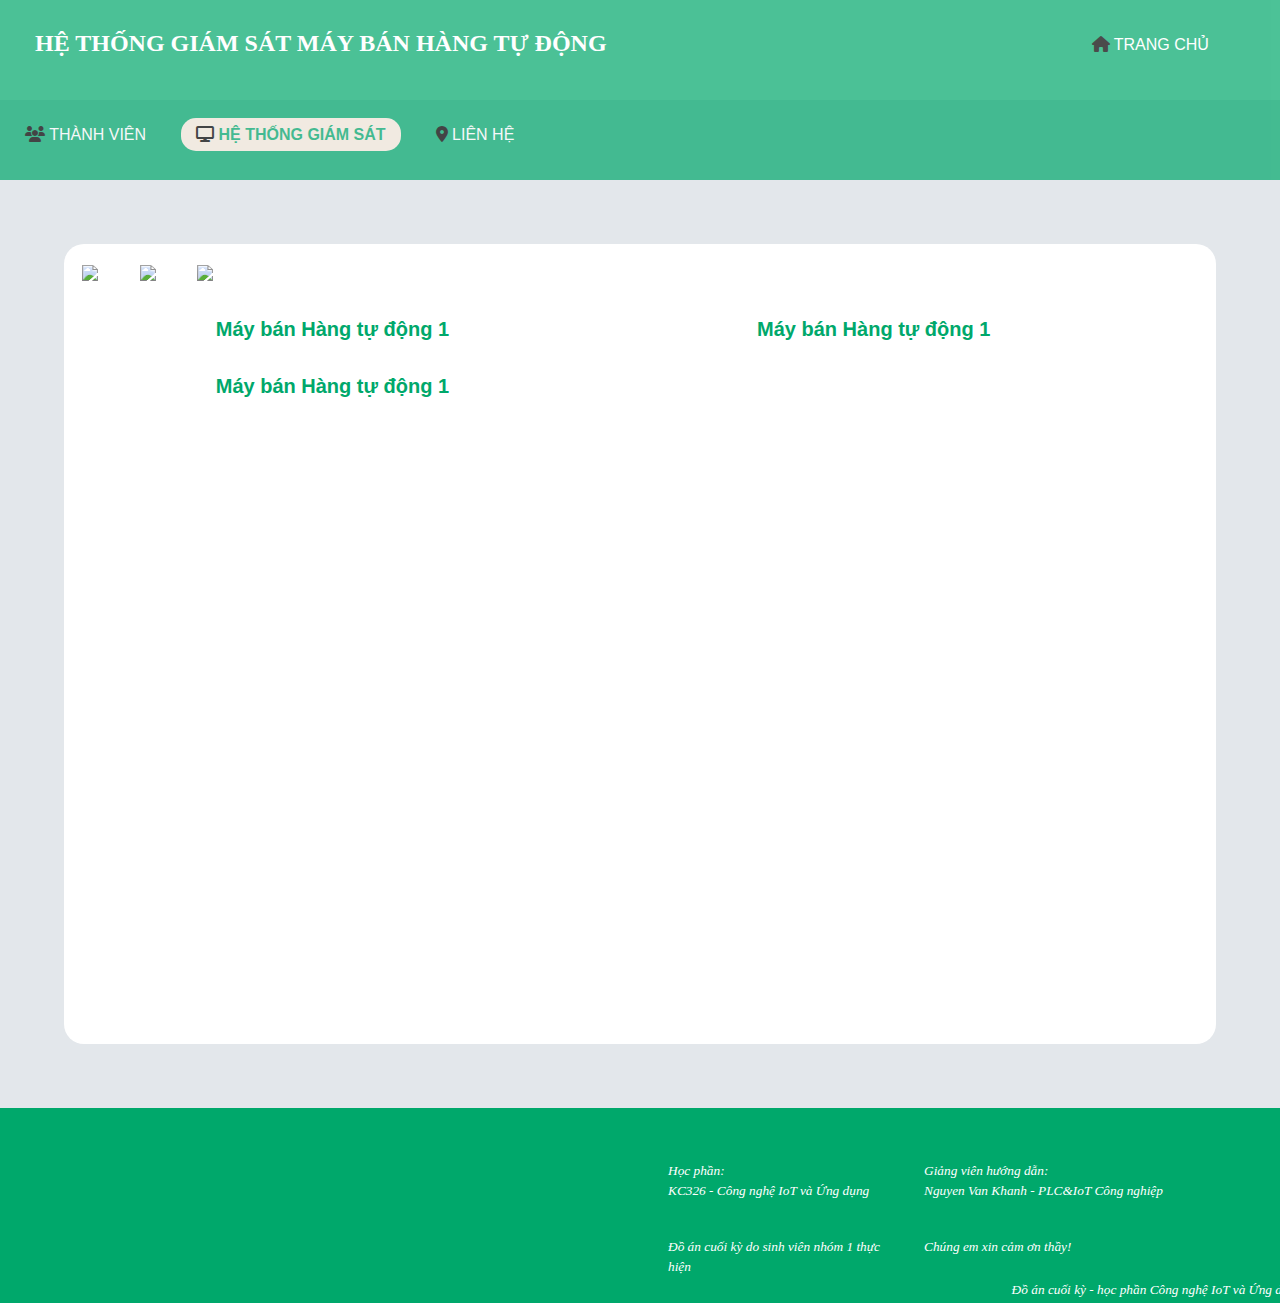
==== dashboard.html @ 22a6bb0d "Add files via upload" ====
<!DOCTYPE html>
<html >
		<head>
			<meta charset="utf-8">
			<meta name="viewport" content="width=device-width, initial-scale=1">
			<link rel="stylesheet" href="style.css">
            <link rel="stylesheet" href="dashboard.css">
			<link rel="stylesheet" href="https://cdnjs.cloudflare.com/ajax/libs/font-awesome/6.2.0/css/all.min.css">
			<title>Các thành viên</title>
		</head>
	<body style="background-color: #e3e7eb;" >
	
		<div id="header">
        <nav id = "nav">
        	<ul>
				<li><p class="title_p">Hệ thống giám sát máy bán hàng tự động</p></li>
                <li><a  href="index.html"><i class ="fa-solid fa-house"></i> Trang chủ</a></li>
                <li><a href="members.html"><i class="fa-sharp fa-solid fa-users"></i> Thành viên</a></li>
                <li><a class="active" href="dashboard.html"><i class="fa-solid fa-display"></i>  Hệ thống giám sát</a></li>
                <li><a href="lienhe.html"><i class="fa-solid fa-location-dot"></i> Liên hệ </a></li>
            </ul>
        </nav>  <!--end menu-->	

        <div class="detail_container">
            <div class="maybanhang">
                <img class="ondisplay" src="picture/MBH.jpg">
                <div class="middle">
                    <div class="text">
                        <p style="color: white; width: 400px;">Máy 1, địa chỉ: KTXA Đại học cần thơ, Khu II
                        <br>Lắp đặt ngày 1/2/2022
                        <br>Khả năng cung cấp hơn 200 sản phẩm mỗi ngày với hơn 14 loại sản phẩm khác nhau bao gồm đồ uống có gas, nước suối đóng chai,...
                        </p>
                        <div class="detail">
                               <a href=" "> Chi tiết</a>   
                        </div>
                    </div>
                </div>
            </div>

            <div class="maybanhang2">
                <img class="ondisplay" src="picture/MBH.jpg">
                <div class="middle2">
                    <div class="text2">
                        <p style="color: white; width: 400px;">Máy 2, địa chỉ: Nhà học B1, Đại học cần thơ, Khu II
                            <br>Lắp đặt ngày 1/2/2022
                            <br>Khả năng cung cấp hơn 200 sản phẩm mỗi ngày với hơn 10 loại sản phẩm khác nhau bao gồm đồ uống có gas, nước suối đóng chai,...
                            </p>
                        <div class="detail">
                               <a href=" "> Chi tiết</a>
                        </div>
                    </div>
                </div>
            </div>
            <div class="maybanhang3">
               <img class="ondisplay" src="picture/MBH.jpg"></a>
               <div class="middle3">
                <div class="text3">
                    <p style="color: white; width: 400px;">Máy 3, địa chỉ: Trung Tâm Học Liệu Đại học cần thơ - LRC, Đại học cần thơ Khu II
                        <br>Lắp đặt ngày 1/2/2022
                        <br>Khả năng cung cấp hơn 200 sản phẩm mỗi ngày với hơn 10 loại sản phẩm khác nhau bao gồm đồ uống có gas, nước suối đóng chai,...
                        </p>
                    <div class="detail">
                           <a href=" "> Chi tiết</a>
                    </div>
                </div>
            </div>
            </div>
             <div class="name_container"> 
                <div class="namex">Máy bán Hàng tự động 1</div>
                <div class="namex">Máy bán Hàng tự động 1</div>
                <div class="namex">Máy bán Hàng tự động 1</div>
            </div>
           
        </div>






		<div id="footer"><br><br>
			<div class = "footer_l">
				<p>Học phần:<br>KC326 - Công nghệ IoT và Ứng dụng</p>
				<br>
				<p>Đồ án cuối kỳ do sinh viên nhóm 1 thực hiện</p>
				<br>
				
			</div>
			<div class = "footer_r">
				<p>Giảng viên hướng dẫn: <br>Nguyen Van Khanh - PLC&IoT Công nghiệp</p>
				<br>
				<p>Chúng em xin cảm ơn thầy!</p><br>
			</div>
			<p style="width: 100%; text-align: right;"> Đồ án cuối kỳ - học phần Công nghệ IoT và Ứng dụng</p>
			
		</div>
        <script>
            function Detail() {
            document.getElementById("img1").scr = "picture/danthanh.png";
}

        </script>
	</body>
</html>
---- style.css ----
/*-----------------------------------------------*/

*{box-sizing: border-box;}
body {font-family: Times New Roman, sans-serif;}
.mySlides {display: none;}
img {vertical-align: middle;}

/* Slideshow container */
.slideshow-container {
  max-width: 90%;
  position: relative;
  margin-left: auto;
  margin-right: auto;
  border-radius: 20px;
  box-shadow: 1px 1px 1px 1px #CCCCCC;
}

/* Caption text */
.text {
  color: black;
  font-size: 15px;
  padding: 8px 12px;
  position: absolute;
  bottom: 8px;
  width: 100%;
  text-align: center;
}

/* Number text (1/3 etc) */
.numbertext {
  color: black;
  font-size: 12px;
  padding: 8px 12px;
  position: absolute;
  top: 0;
}

/* The dots/bullets/indicators */
.dot {
  height: 15px;
  width: 15px;
  margin: 0 2px;
  background-color: #bbb;
  border-radius: 50%;
  display: inline-block;
  transition: background-color 0.6s ease;
}

.active {
  background-color: #F7ECDE;
  border-radius: 15px;
  font-weight: bold;
  color: #00a86b;
}

/* Fading animation */
.fade {
  animation-name: fade;
  animation-duration: 1.5s;
}

@keyframes fade {
  from {opacity: .5} 
  to {opacity: 1}
}

/* On smaller screens, decrease text size */
@media only screen and (max-width: 300px) {
  .text {font-size: 11px}
}

/*-----------------------------------------*/

*{
	margin: 0;
	padding: 0;
	color: black;
	box-sizing: border-box;
	font-family: sans-serif;
}

body{
	font: 100%/125% “Optima ”, Optima ; 
	margin-right: 0%;
	margin-left: 0%;
	padding: 0px;
}

#wrapper{
	margin: 10px;
	padding: 0px;
	width: 100%;
	border-radius: 8px;
}

#page{
	background-color: #fff;
	margin-top: 100px;
	margin-bottom: 100px;
	border-radius: 5px;
	border: 1px solid #00a86b;
	box-shadow: 1px 1px 1px 1px #aaaaaa;
	
}

#header {
	background-color: #fff;
	height: 100px;
	margin-bottom: 70px;
}

#header p{
	color: #FFF;
	font-family: Optima ;
	font-size: 1.5rem;
	text-align: left;
	margin-top: 10px;
	margin-left: 25px;
}

#header p:hover{
	color: #3333FF;
}

#footer {
	clear: both;
	margin-top: 50px;
	background-color: #00a86b;
}

#footer p{
	font-size: 10pt;
	font-style: italic;
	color: #FFF;
	padding: 3px;
	background-color: #00a86b;
	
}
.footer_l{
	float: left;
	width: 70%;
	padding-left: 50%;
	background-color: #00a86b;
	
}

.footer_r{
	float: right;
	width: 30%;
	background-color: #00a86b;
}


.gioithieu{
	background: white;
	width: 90%;
	margin: auto;
	padding: 20px;
	border-radius: 20px;
	box-shadow: 1px 1px 1px 1px #aaaaaa;
}

.box {
	float: left;
	width: 100;
	height: 100px;
	border-radius: 8px;
	background-color: lightblue;
}
.box img{
	margin-left: 5px;
	z-index: 999;
	/*cursor: progress;*/
}
.title_p{
	float: none;
	color: #fff;
	padding-top: 13px;
	font-weight: bold;
	margin-right: 450px;
	margin-left: 20px;
}

#myTable {
  font-family: Arial, Helvetica, sans-serif;
  border-collapse: collapse;
  width: 100%;
}

#myTable td, #myTable th {
  border: 1px solid #ddd;
  padding: 8px;
}

#myTable tr:nth-child(even){background-color: #f2f2f2;}

#myTable tr:hover {background-color: #ddd;}

#myTable th {
  padding-top: 12px;
  padding-bottom: 12px;
  text-align: left;
  background-color: #04AA6D;
  color: white;
}
/*--------------------------------------*/
nav{
	background: #00a86b;
	width: 100%;
	height: auto;
	margin: auto;
	z-index: 1;
	opacity: .7;
}
nav:after{
	content: '';
	clear: both;
	display: table;
}
nav .logo{
	float: left;
	color: white;
	font-size: 30px;
	font-weight: 600px;
	padding: 20px;
	display: block;
}
nav ul{
	height: 50px;
	list-style: none;
	margin-left: auto;
	margin-right: auto;

	text-transform: uppercase;
	opacity: 1;
}
nav ul li{
	float: left;
	display: inline-block;
	background: #00a86b;
	margin: 10px;
}

nav ul li a{
	color: white;
	text-decoration: none;
	line-height: 70px;
	font-size: 16px;
	padding: 8px 15px;
}
nav ul li a:hover{
	box-shadow: 0 0 5px #00a86b,
				0 0 5px #00a86b;
	border-radius: 20px;
	transition: .8s;
	font-weight: bold;
	color: #ffffff;
	background: linear-gradient(to right, #FFCA03 30%, #FD5D5D 54%);
}
.fa-plus{
	margin-left: 50px;
	font-size: 15px;
}
section{
	background: url(bg4.jpg) no-repeat center;
	background-size: cover;
	height: calc(100vh - 50px);
}
---- dashboard.css ----
.detail_container {
    background-color: white;
    width: 90%;
    height: 800px;   
    margin: 5%;
    z-index: 1;
    border-radius: 20px;
}

.maybanhang{

    display: inline-block; 
    margin: 1.6%;
}
.maybanhang2{

    display: inline-block; 
    margin: 1.6%;
}.maybanhang3{

    display: inline-block; 
    margin: 1.6%;
}
.ondisplay{
    width:500px;
  
}
.name_container{
    width:100%;
    display: inline-block; 
}

.namex{
    width: 500px;
    text-align: center;
    margin: 1.6%;
    display: inline-block; 
    font-size: 20px;
    font-weight: bold;
    color: #00a86b;
    /* margin-left: 10%; */
}

.image {
    opacity: 1;
    display: block;
    width: 100%;
    height: auto;
    transition: .5s ease;
    backface-visibility: hidden;
  }

  .middle {   
    transition: .5s ease;
    opacity: 0;
    position: absolute;
    left: 20%;
    width: 500px;
    transform: translate(-50%, -50%);
    -ms-transform: translate(-50%, -50%);
    text-align: center;
  }
  .middle2 {   
    transition: .5s ease;
    opacity: 0;
    position: absolute;
    left: 49%;
    top: 58%;
    width: 500px;
    transform: translate(-50%, -50%);
    -ms-transform: translate(-50%, -50%);
    text-align: center;
  }
  .middle3 {   
    transition: .5s ease;
    opacity: 0;
    position: absolute;
    left: 79%;
    top: 58%;
    width: 500px;
    transform: translate(-50%, -50%);
    -ms-transform: translate(-50%, -50%);
    text-align: center;
  }
  

  .maybanhang:hover .image {
    opacity: 0.3;
  }
  
  .maybanhang:hover .middle {
    opacity: 1;
  }
  .maybanhang2:hover .image2 {
    opacity: 0.3;
  }
  
  .maybanhang2:hover .middle2 {
    opacity: 1;
  }  
  .maybanhang3:hover .image3 {
    opacity: 0.3;
  }
  
  .maybanhang3:hover .middle3 {
    opacity: 1;
  } 

  .text {
    background-color: rgba(5, 5, 5, 0.6);
    color: white;
    font-size: 16px;
    padding: 150px 32px;
    height: 720px;
  }

  .text2{
    background-color: rgba(5, 5, 5, 0.6);
    color: white;
    font-size: 16px;
    padding: 150px 32px;
    height: 720px;
  }

  .text3 {
    background-color: rgba(5, 5, 5, 0.6);
    color: white;
    font-size: 16px;
    padding: 150px 32px;
    height: 720px;
  }

.detail{
    background-color: white;
    height: 10%;
    width: 100px;
    margin: auto;
    padding: 10px;
    text-align: center;

}
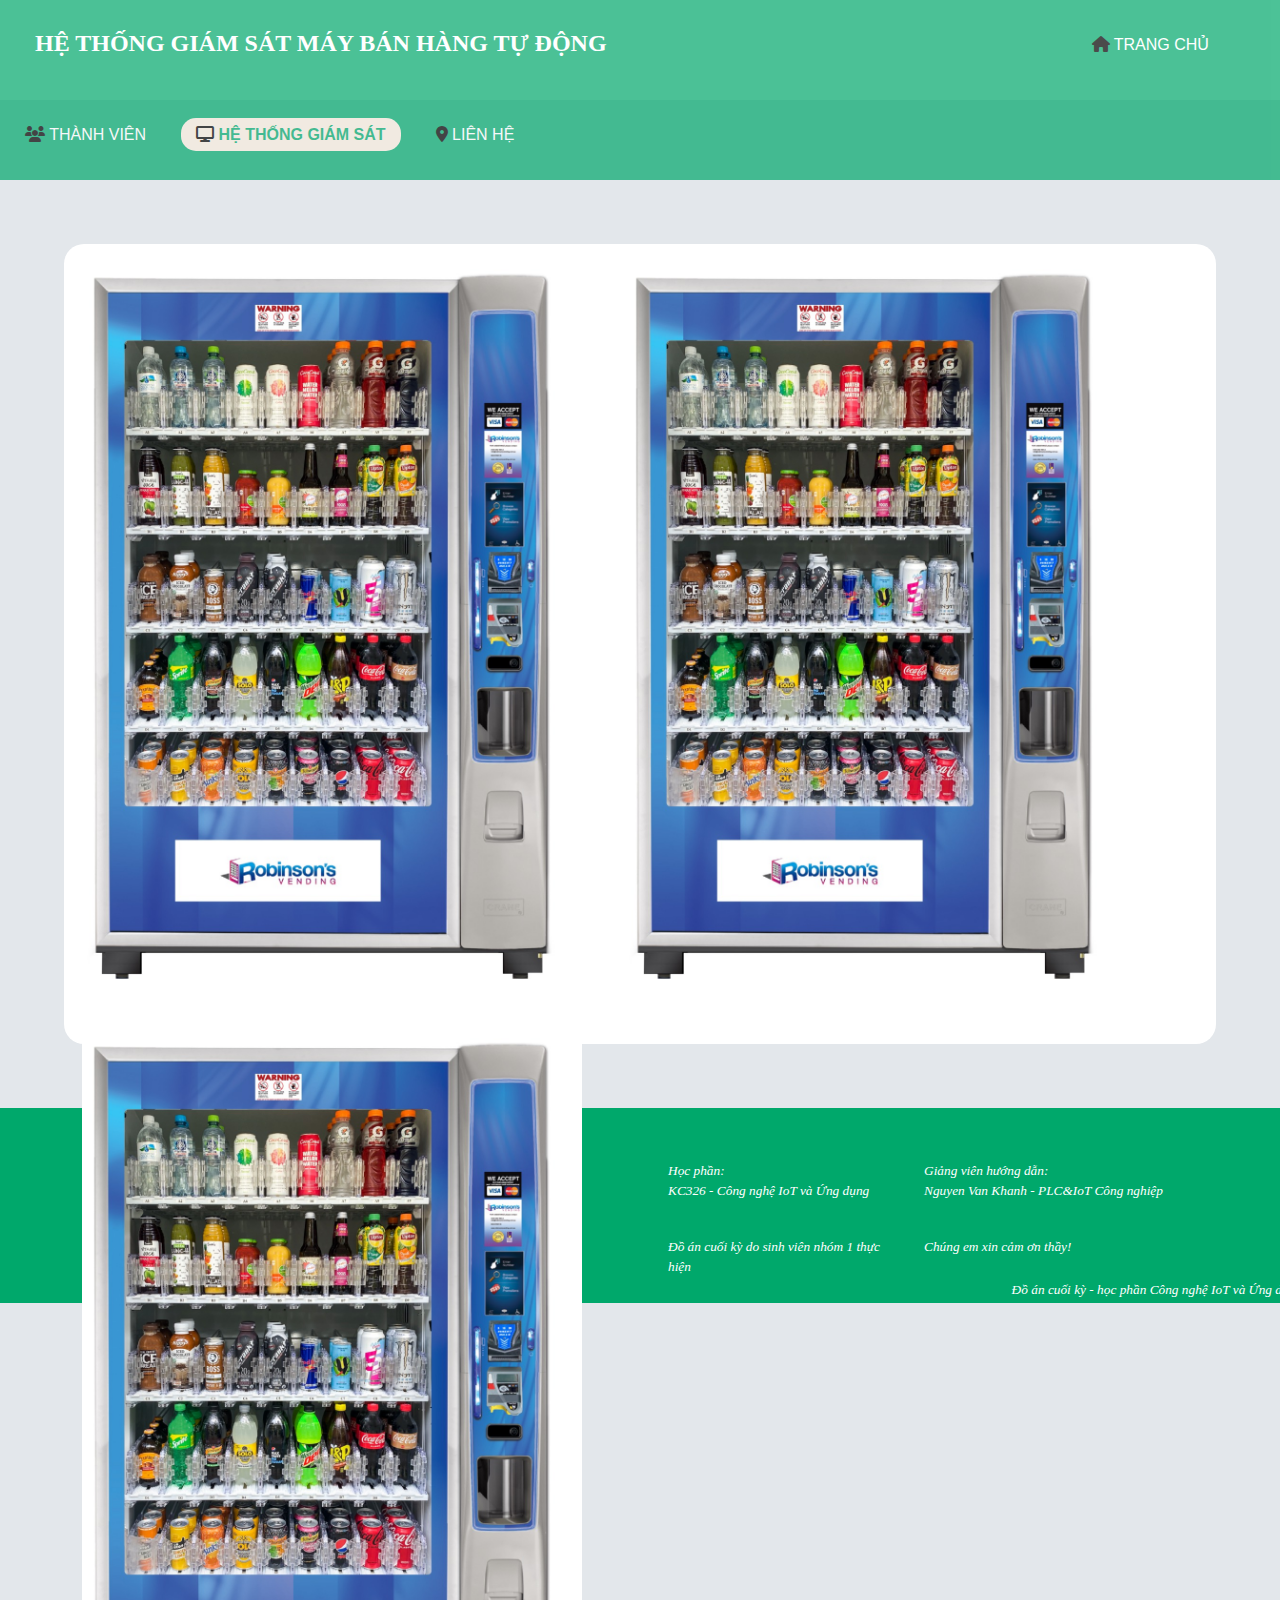
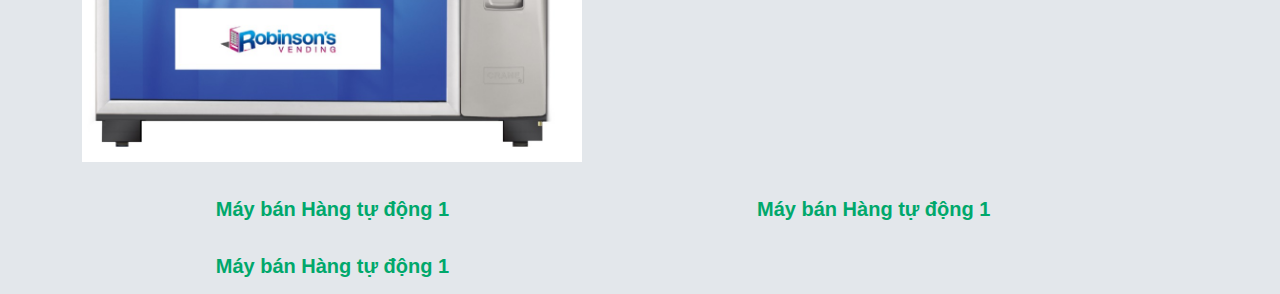
==== commit 2d408ed4: "Add files via upload" ====
--- a/dashboard.html
+++ b/dashboard.html
@@ -31,7 +31,7 @@
                         <br>Khả năng cung cấp hơn 200 sản phẩm mỗi ngày với hơn 14 loại sản phẩm khác nhau bao gồm đồ uống có gas, nước suối đóng chai,...
                         </p>
                         <div class="detail">
-                               <a href=" "> Chi tiết</a>   
+                               <a href="maybanhang1.html"> Chi tiết</a>   
                         </div>
                     </div>
                 </div>
@@ -46,7 +46,7 @@
                             <br>Khả năng cung cấp hơn 200 sản phẩm mỗi ngày với hơn 10 loại sản phẩm khác nhau bao gồm đồ uống có gas, nước suối đóng chai,...
                             </p>
                         <div class="detail">
-                               <a href=" "> Chi tiết</a>
+                               <a href="maybanhang2.html"> Chi tiết</a>
                         </div>
                     </div>
                 </div>
@@ -60,7 +60,7 @@
                         <br>Khả năng cung cấp hơn 200 sản phẩm mỗi ngày với hơn 10 loại sản phẩm khác nhau bao gồm đồ uống có gas, nước suối đóng chai,...
                         </p>
                     <div class="detail">
-                           <a href=" "> Chi tiết</a>
+                           <a href="maybanhang3.html"> Chi tiết</a>
                     </div>
                 </div>
             </div>
--- a/style.css
+++ b/style.css
@@ -266,3 +266,53 @@
 	background-size: cover;
 	height: calc(100vh - 50px);
 }
+
+.hang1 {
+    background-color: #F0EBCE;
+    width: 90%;
+    height: 830px;   
+    margin: 5%;
+    z-index: 1;
+    border-radius: 20px;
+	padding-top: 2%;
+}
+
+.may1{
+	float: left;
+	background: #00a86b;
+	width: 32%;
+	height: auto;
+	margin: 10px;
+	border-radius: 20px;
+}
+
+.noidung{
+	padding: 20px;
+}
+.noidung p{
+	color: #FFFFFF;
+	font-size: 25px;
+}
+.title {
+	background: #FFFFFF;
+	padding-top: 20px;
+	width: 100%;
+	height: auto;
+	border-radius: 10px;
+}
+
+.title h1{
+	color: #00a86b;
+	text-align: center;
+	height: auto;
+}
+
+.title p{
+	color: #00a86b;
+	text-align: center;
+	font-size: 20px;
+}
+span{
+	text-align: center;
+	color: white;
+}